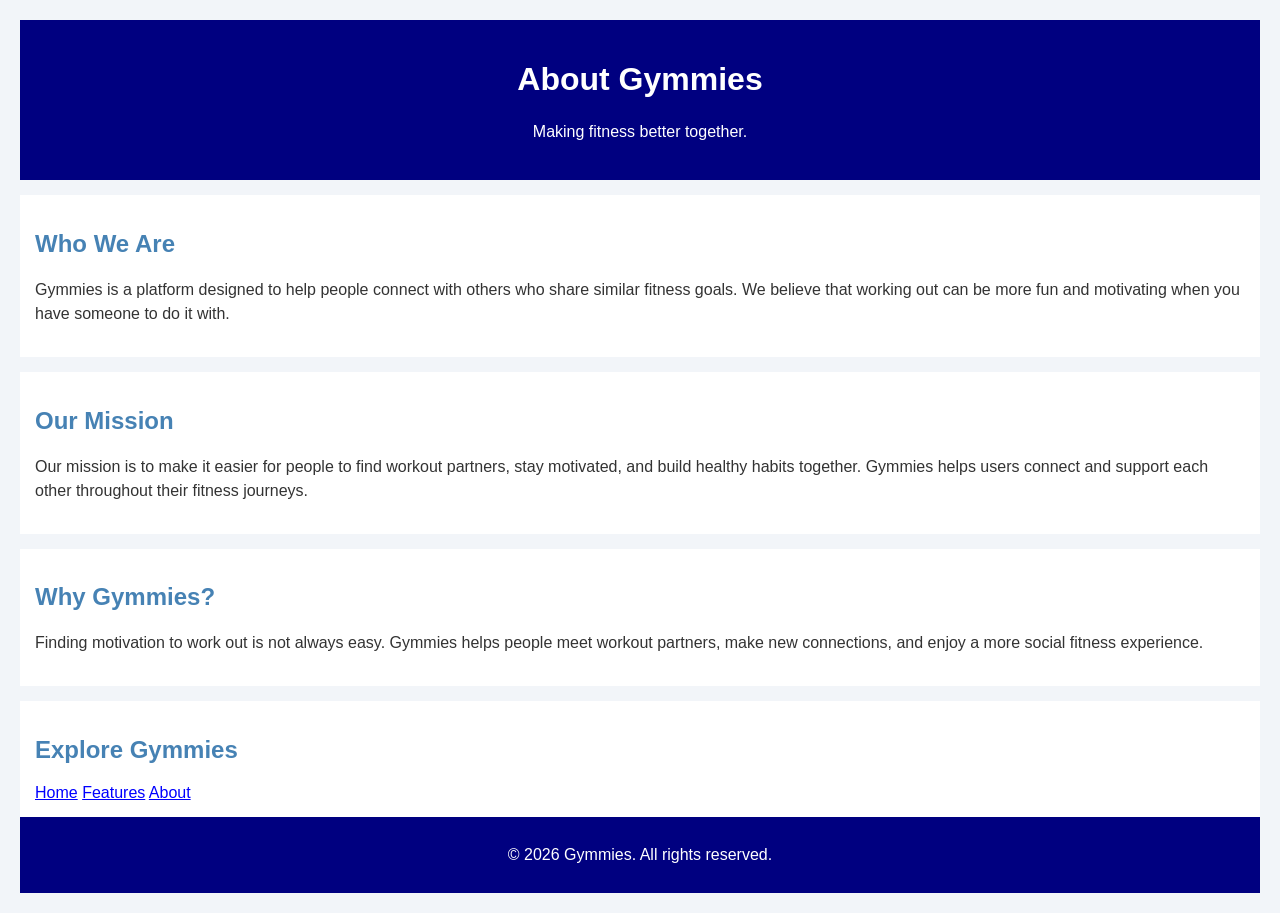
==== product_site/about.html @ d4933d27 "w" ====
<!DOCTYPE html>
<html lang="en">

<head>
    <meta charset="UTF-8">
    <meta name="viewport" content="width=device-width, initial-scale=1.0">
    <title>About Gymmies</title>
    <link rel="stylesheet" href="css/style.css">
</head>

<body>


    <header>
        <h1 id="main-title">About Gymmies</h1>
        <p>Making fitness better together.</p>
    </header>

    <main>
        <section class="feature">
            <h2>Who We Are</h2>
            <p>
                Gymmies is a platform designed to help people connect
                with others who share similar fitness goals. We believe
                that working out can be more fun and motivating when
                you have someone to do it with.
            </p>
        </section>

 
        <section class="feature">
            <h2>Our Mission</h2>
            <p>
                Our mission is to make it easier for people to find
                workout partners, stay motivated, and build healthy
                habits together. Gymmies helps users connect and support
                each other throughout their fitness journeys.
            </p>
        </section>


        <section class="feature">
            <h2>Why Gymmies?</h2>
            <p>
                Finding motivation to work out is not always easy.
                Gymmies helps people meet workout partners, make new
                connections, and enjoy a more social fitness experience.
            </p>
        </section>
    </main>


    <nav>
        <h2>Explore Gymmies</h2>
        <a href="homepage.html">Home</a>
        <a href="features.html">Features</a>
        <a href="about.html">About</a>
    </nav>

    <footer>
        <p>&copy; 2026 Gymmies. All rights reserved.</p>
    </footer>

</body>
</html>
---- product_site/css/style.css ----
/* Page background and font */
body {
    background-color: #f2f5f9;
    font-family: Arial, Helvetica, sans-serif;
    margin: 20px;
}

/* Main headings */
h1 {
    color: navy;
    text-align: center;
}

/* Other headings */
h2 {
    color: steelblue;
}

/* Paragraphs */
p {
    color: #333333;
    font-size: 16px;
    line-height: 1.5;
}

/* About page header */
header {
    background-color: navy;
    padding: 20px;
    text-align: center;
}

/* Header text */
header h1,
header p {
    color: white;
}

/* About page feature sections */
.feature {
    background-color: white;
    padding: 15px;
    margin: 15px 0;
}

/* About page main title */
#main-title {
    color: white;
}

/* Images */
img {
    max-width: 100%;
}

/* Table */
table {
    background-color: white;
    border-collapse: collapse;
    width: 100%;
}

th,
td {
    padding: 10px;
    text-align: left;
}

/* Form */
input {
    margin-bottom: 5px;
}

/* Links */
a:link {
    color: blue;
}

a:visited {
    color: purple;
}

a:hover {
    color: red;
}

/* Navigation */
nav {
    background-color: white;
    padding: 15px;
}

/* Footer */
footer {
    background-color: navy;
    padding: 10px;
    text-align: center;
}

footer p {
    color: white;
}
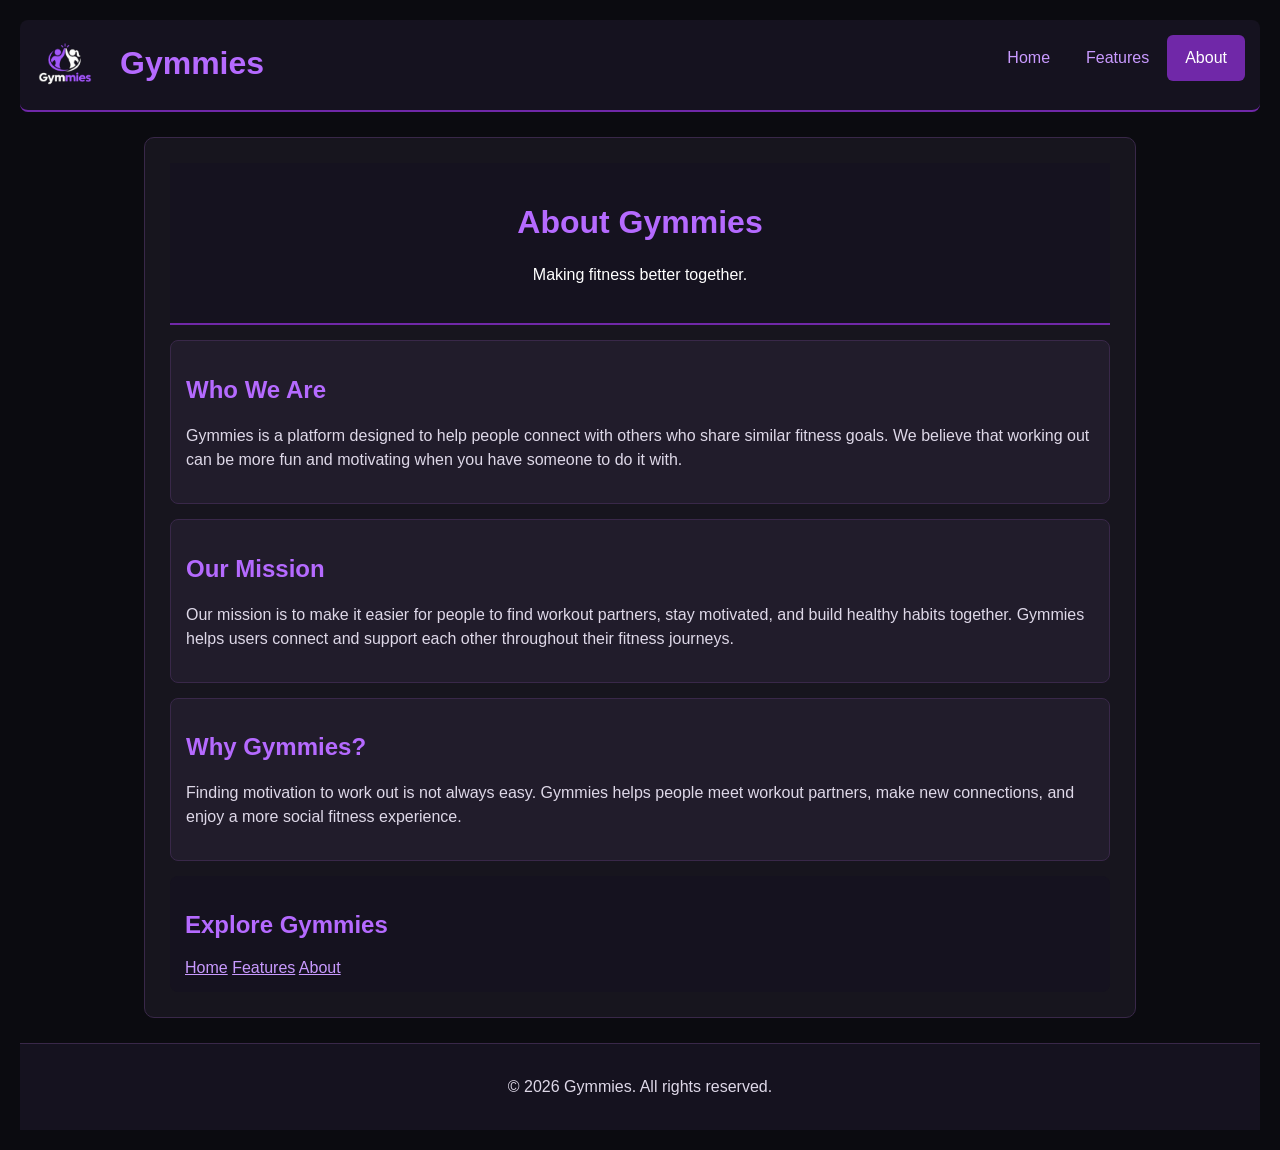
==== commit 23b46e9a: "m" ====
--- a/product_site/about.html
+++ b/product_site/about.html
@@ -10,53 +10,67 @@
 
 <body>
 
+    <!-- Header and navigation -->
+    <div class="header">
+        <img src="images/gymmies-logo.png"
+         alt="Gymmies logo"
+         class="logo">
+        <h1>Gymmies</h1>
 
-    <header>
-        <h1 id="main-title">About Gymmies</h1>
-        <p>Making fitness better together.</p>
-    </header>
+        <a href="about.html" class="active">About</a>
+        <a href="features.html">Features</a>
+        <a href="homepage.html">Home</a>
+    </div>
 
-    <main>
-        <section class="feature">
-            <h2>Who We Are</h2>
-            <p>
-                Gymmies is a platform designed to help people connect
-                with others who share similar fitness goals. We believe
-                that working out can be more fun and motivating when
-                you have someone to do it with.
-            </p>
-        </section>
+    <!-- Main content -->
+    <div class="content">
 
- 
-        <section class="feature">
-            <h2>Our Mission</h2>
-            <p>
-                Our mission is to make it easier for people to find
-                workout partners, stay motivated, and build healthy
-                habits together. Gymmies helps users connect and support
-                each other throughout their fitness journeys.
-            </p>
-        </section>
+        <header>
+            <h1 id="main-title">About Gymmies</h1>
+            <p>Making fitness better together.</p>
+        </header>
 
+        <main>
+            <section class="feature">
+                <h2>Who We Are</h2>
+                <p>
+                    Gymmies is a platform designed to help people connect
+                    with others who share similar fitness goals. We believe
+                    that working out can be more fun and motivating when
+                    you have someone to do it with.
+                </p>
+            </section>
 
-        <section class="feature">
-            <h2>Why Gymmies?</h2>
-            <p>
-                Finding motivation to work out is not always easy.
-                Gymmies helps people meet workout partners, make new
-                connections, and enjoy a more social fitness experience.
-            </p>
-        </section>
-    </main>
+            <section class="feature">
+                <h2>Our Mission</h2>
+                <p>
+                    Our mission is to make it easier for people to find
+                    workout partners, stay motivated, and build healthy
+                    habits together. Gymmies helps users connect and support
+                    each other throughout their fitness journeys.
+                </p>
+            </section>
 
+            <section class="feature">
+                <h2>Why Gymmies?</h2>
+                <p>
+                    Finding motivation to work out is not always easy.
+                    Gymmies helps people meet workout partners, make new
+                    connections, and enjoy a more social fitness experience.
+                </p>
+            </section>
+        </main>
 
-    <nav>
-        <h2>Explore Gymmies</h2>
-        <a href="homepage.html">Home</a>
-        <a href="features.html">Features</a>
-        <a href="about.html">About</a>
-    </nav>
+        <nav>
+            <h2>Explore Gymmies</h2>
+            <a href="homepage.html">Home</a>
+            <a href="features.html">Features</a>
+            <a href="about.html" class="active">About</a>
+        </nav>
 
+    </div>
+
+    <!-- Footer -->
     <footer>
         <p>&copy; 2026 Gymmies. All rights reserved.</p>
     </footer>
--- a/product_site/css/style.css
+++ b/product_site/css/style.css
@@ -1,61 +1,142 @@
-/* Page background and font */
+/* page background and font */
 body {
-    background-color: #f2f5f9;
+    background-color: #0b0b10;
     font-family: Arial, Helvetica, sans-serif;
     margin: 20px;
-}
-
-/* Main headings */
+    color: #f5f5f5;
+}
+
+/* gymmies logo */
+.logo {
+    float: left;
+    width: 60px;
+    height: 60px;
+    object-fit: contain;
+    margin: 0 15px 0 0;
+}
+
+/* Header title */
+.header h1 {
+    float: left;
+    color: #b56aff;
+    margin: 10px 20px 10px 0;
+}
+
+/* main headings */
 h1 {
-    color: navy;
+    color: #b56aff;
     text-align: center;
 }
 
-/* Other headings */
+/* other headings */
 h2 {
-    color: steelblue;
-}
-
-/* Paragraphs */
+    color: #b56aff;
+}
+
+/* paragraphs */
 p {
-    color: #333333;
+    color: #ded8e8;
     font-size: 16px;
     line-height: 1.5;
 }
 
-/* About page header */
+/* header */
+.header {
+    overflow: hidden;
+    background-color: #15121f;
+    padding: 15px;
+    border-bottom: 2px solid #7028a8;
+    border-radius: 8px;
+}
+
+/* header logo */
+.header h1 {
+    float: left;
+    color: #b56aff;
+    margin: 10px;
+}
+
+/* header navigation links */
+.header a {
+    float: right;
+    color: #eee5f7;
+    text-decoration: none;
+    font-size: 16px;
+    padding: 14px 18px;
+    border-radius: 6px;
+}
+
+/* navigation hover effect */
+.header a:hover {
+    background-color: #392052;
+    color: white;
+}
+
+/* navigation click effect */
+.header a:active {
+    background-color: #9145cc;
+    color: white;
+}
+
+/* active/current page link */
+.header a.active {
+    background-color: #7028a8;
+    color: white;
+}
+
+/* main content box */
+.content {
+    float: left;
+    width: 80%;
+    box-sizing: border-box;
+    margin: 25px 10%;
+    padding: 25px;
+    background-color: #17151e;
+    border: 1px solid #392849;
+    border-radius: 10px;
+}
+
+/* about page header */
 header {
-    background-color: navy;
+    background-color: #15121f;
     padding: 20px;
     text-align: center;
-}
-
-/* Header text */
+    border-bottom: 2px solid #7028a8;
+}
+
+/* header text */
 header h1,
 header p {
     color: white;
 }
 
-/* About page feature sections */
+/* about page feature sections */
 .feature {
-    background-color: white;
+    background-color: #211c2b;
     padding: 15px;
     margin: 15px 0;
-}
-
-/* About page main title */
+    border: 1px solid #392849;
+    border-radius: 8px;
+}
+
+/* about page main title */
 #main-title {
-    color: white;
-}
-
-/* Images */
+    color: #b56aff;
+}
+
+/* images */
 img {
+    float: left;
     max-width: 100%;
-}
-
-/* Table */
+    height: auto;
+    margin: 10px 20px 15px 0;
+    border-radius: 8px;
+}
+
+/* table */
 table {
-    background-color: white;
+    background-color: #17151e;
+    color: #f5f5f5;
     border-collapse: collapse;
     width: 100%;
 }
@@ -64,39 +145,130 @@
 td {
     padding: 10px;
     text-align: left;
-}
-
-/* Form */
-input {
+    border: 1px solid #49345e;
+}
+
+th {
+    background-color: #392052;
+    color: white;
+}
+
+/* form */
+input,
+textarea,
+select {
     margin-bottom: 5px;
-}
-
-/* Links */
+    padding: 10px;
+    background-color: #211c2b;
+    color: white;
+    border: 1px solid #49345e;
+    border-radius: 5px;
+    max-width: 100%;
+    box-sizing: border-box;
+}
+
+/* form focus */
+input:focus,
+textarea:focus,
+select:focus {
+    outline: 2px solid #9145cc;
+}
+
+/* buttons */
+button {
+    background-color: #7028a8;
+    color: white;
+    padding: 12px 20px;
+    border: none;
+    border-radius: 6px;
+    cursor: pointer;
+}
+
+button:hover {
+    background-color: #9145cc;
+}
+
+/* links */
 a:link {
-    color: blue;
+    color: #c99aff;
 }
 
 a:visited {
-    color: purple;
+    color: #b58bd9;
 }
 
 a:hover {
-    color: red;
-}
-
-/* Navigation */
+    color: #e0c5ff;
+}
+
+/* navigation */
 nav {
-    background-color: white;
-    padding: 15px;
-}
-
-/* Footer */
+    background-color: #15121f;
+    padding: 15px;
+    border-radius: 8px;
+}
+
+/* footer */
 footer {
-    background-color: navy;
-    padding: 10px;
+    clear: both;
+    background-color: #15121f;
+    padding: 15px;
     text-align: center;
+    border-top: 1px solid #392849;
 }
 
 footer p {
-    color: white;
+    color: #ded8e8;
+}
+
+/* design for phones */
+@media screen and (max-width: 600px) {
+    /* header links become vertical */
+    .header a {
+        float: none;
+        display: block;
+        text-align: left;
+    }
+
+    /* center the logo */
+    .header h1 {
+        float: none;
+        text-align: center;
+    }
+
+    /* main content fills the screen */
+    .content {
+        float: none;
+        width: 100%;
+        margin: 15px 0;
+        padding: 20px;
+        font-size: 18px;
+    }
+
+    /* images fit the screen */
+    img {
+        float: none;
+        display: block;
+        max-width: 100%;
+        height: auto;
+        margin: 15px auto;
+    }
+
+    /* tables fit smaller screens */
+    table {
+        font-size: 14px;
+    }
+
+        .logo {
+        float: none;
+        display: block;
+        width: 70px;
+        height: 70px;
+        margin: 0 auto;
+    }
+
+    .header h1 {
+        float: none;
+        text-align: center;
+    }
 }
